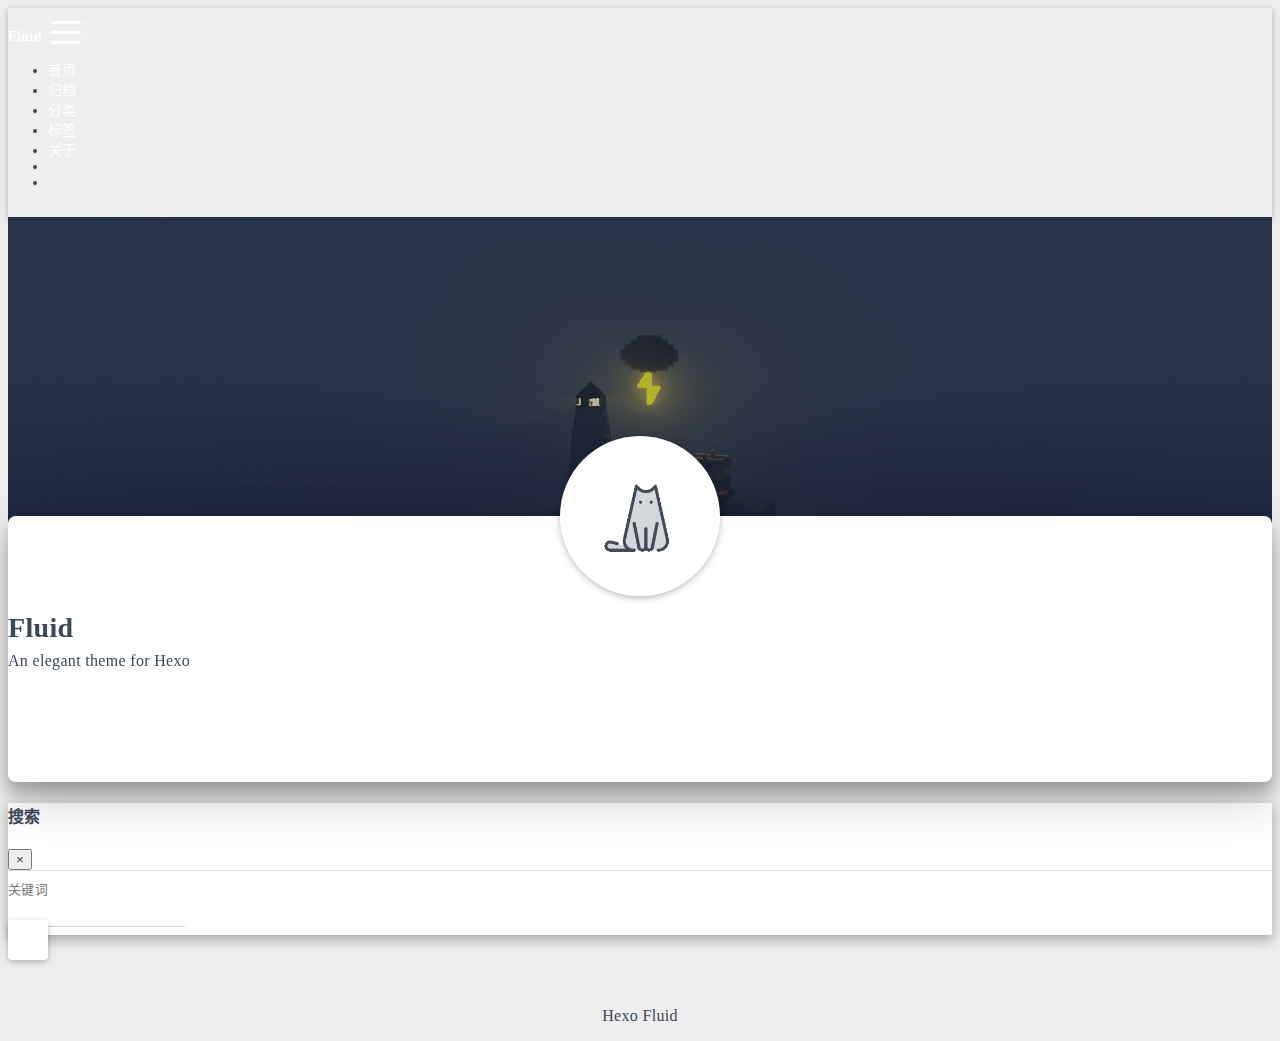
==== about/index.html @ 5927f840 "Site updated: 2024-08-21 16:43:00" ====
<!DOCTYPE html>
<html lang="zh-CN" data-default-color-scheme=auto>



<head>
  <meta charset="UTF-8">

  <link rel="apple-touch-icon" sizes="76x76" href="/img/fluid.png">
  <link rel="icon" href="/img/fluid.png">
  

  <meta name="viewport" content="width=device-width, initial-scale=1.0, maximum-scale=5.0, shrink-to-fit=no">
  <meta http-equiv="x-ua-compatible" content="ie=edge">
  
  <meta name="theme-color" content="#2f4154">
  <meta name="author" content="Zayn">
  <meta name="keywords" content="">
  
    <meta property="og:type" content="website">
<meta property="og:title" content="关于">
<meta property="og:url" content="http://example.com/about/index.html">
<meta property="og:site_name" content="BLOG">
<meta property="og:locale" content="zh_CN">
<meta property="article:published_time" content="2024-08-21T08:07:04.000Z">
<meta property="article:modified_time" content="2024-08-21T08:07:51.810Z">
<meta property="article:author" content="Zayn">
<meta name="twitter:card" content="summary_large_image">
  
  
  
  <title>关于 - BLOG</title>

  <link  rel="stylesheet" href="https://lib.baomitu.com/twitter-bootstrap/4.6.1/css/bootstrap.min.css" />



  <link  rel="stylesheet" href="https://lib.baomitu.com/github-markdown-css/4.0.0/github-markdown.min.css" />

  <link  rel="stylesheet" href="https://lib.baomitu.com/hint.css/2.7.0/hint.min.css" />

  <link  rel="stylesheet" href="https://lib.baomitu.com/fancybox/3.5.7/jquery.fancybox.min.css" />



<!-- 主题依赖的图标库，不要自行修改 -->
<!-- Do not modify the link that theme dependent icons -->

<link rel="stylesheet" href="//at.alicdn.com/t/c/font_1749284_5i9bdhy70f8.css">



<link rel="stylesheet" href="//at.alicdn.com/t/c/font_1736178_k526ubmyhba.css">


<link  rel="stylesheet" href="/css/main.css" />


  <link id="highlight-css" rel="stylesheet" href="/css/highlight.css" />
  
    <link id="highlight-css-dark" rel="stylesheet" href="/css/highlight-dark.css" />
  




  <script id="fluid-configs">
    var Fluid = window.Fluid || {};
    Fluid.ctx = Object.assign({}, Fluid.ctx)
    var CONFIG = {"hostname":"example.com","root":"/","version":"1.9.8","typing":{"enable":true,"typeSpeed":70,"cursorChar":"_","loop":false,"scope":[]},"anchorjs":{"enable":true,"element":"h1,h2,h3,h4,h5,h6","placement":"left","visible":"hover","icon":""},"progressbar":{"enable":true,"height_px":3,"color":"#29d","options":{"showSpinner":false,"trickleSpeed":100}},"code_language":{"enable":true,"default":"TEXT"},"copy_btn":true,"image_caption":{"enable":true},"image_zoom":{"enable":true,"img_url_replace":["",""]},"toc":{"enable":true,"placement":"right","headingSelector":"h1,h2,h3,h4,h5,h6","collapseDepth":0},"lazyload":{"enable":true,"loading_img":"/img/loading.gif","onlypost":false,"offset_factor":2},"web_analytics":{"enable":false,"follow_dnt":true,"baidu":null,"google":{"measurement_id":null},"tencent":{"sid":null,"cid":null},"leancloud":{"app_id":null,"app_key":null,"server_url":null,"path":"window.location.pathname","ignore_local":false},"umami":{"src":null,"website_id":null,"domains":null,"start_time":"2024-01-01T00:00:00.000Z","token":null,"api_server":null}},"search_path":"/local-search.xml","include_content_in_search":true};

    if (CONFIG.web_analytics.follow_dnt) {
      var dntVal = navigator.doNotTrack || window.doNotTrack || navigator.msDoNotTrack;
      Fluid.ctx.dnt = dntVal && (dntVal.startsWith('1') || dntVal.startsWith('yes') || dntVal.startsWith('on'));
    }
  </script>
  <script  src="/js/utils.js" ></script>
  <script  src="/js/color-schema.js" ></script>
  


  
<meta name="generator" content="Hexo 7.3.0"></head>


<body>
  

  <header>
    

<div class="header-inner" style="height: 60vh;">
  <nav id="navbar" class="navbar fixed-top  navbar-expand-lg navbar-dark scrolling-navbar">
  <div class="container">
    <a class="navbar-brand" href="/">
      <strong>Fluid</strong>
    </a>

    <button id="navbar-toggler-btn" class="navbar-toggler" type="button" data-toggle="collapse"
            data-target="#navbarSupportedContent"
            aria-controls="navbarSupportedContent" aria-expanded="false" aria-label="Toggle navigation">
      <div class="animated-icon"><span></span><span></span><span></span></div>
    </button>

    <!-- Collapsible content -->
    <div class="collapse navbar-collapse" id="navbarSupportedContent">
      <ul class="navbar-nav ml-auto text-center">
        
          
          
          
          
            <li class="nav-item">
              <a class="nav-link" href="/" target="_self">
                <i class="iconfont icon-home-fill"></i>
                <span>首页</span>
              </a>
            </li>
          
        
          
          
          
          
            <li class="nav-item">
              <a class="nav-link" href="/archives/" target="_self">
                <i class="iconfont icon-archive-fill"></i>
                <span>归档</span>
              </a>
            </li>
          
        
          
          
          
          
            <li class="nav-item">
              <a class="nav-link" href="/categories/" target="_self">
                <i class="iconfont icon-category-fill"></i>
                <span>分类</span>
              </a>
            </li>
          
        
          
          
          
          
            <li class="nav-item">
              <a class="nav-link" href="/tags/" target="_self">
                <i class="iconfont icon-tags-fill"></i>
                <span>标签</span>
              </a>
            </li>
          
        
          
          
          
          
            <li class="nav-item">
              <a class="nav-link" href="/about/" target="_self">
                <i class="iconfont icon-user-fill"></i>
                <span>关于</span>
              </a>
            </li>
          
        
        
          <li class="nav-item" id="search-btn">
            <a class="nav-link" target="_self" href="javascript:;" data-toggle="modal" data-target="#modalSearch" aria-label="Search">
              <i class="iconfont icon-search"></i>
            </a>
          </li>
          
        
        
          <li class="nav-item" id="color-toggle-btn">
            <a class="nav-link" target="_self" href="javascript:;" aria-label="Color Toggle">
              <i class="iconfont icon-dark" id="color-toggle-icon"></i>
            </a>
          </li>
        
      </ul>
    </div>
  </div>
</nav>

  

<div id="banner" class="banner" parallax=true
     style="background: url('/img/default.png') no-repeat center center; background-size: cover;">
  <div class="full-bg-img">
    <div class="mask flex-center" style="background-color: rgba(0, 0, 0, 0.3)">
      <div class="banner-text text-center fade-in-up">
        <div class="h2">
          
            <span id="subtitle" data-typed-text="关于"></span>
          
        </div>

        
      </div>

      
    </div>
  </div>
</div>

</div>

  </header>

  <main>
    
      <div class="container nopadding-x-md">
        <div id="board"
          >
          
            <div class="about-avatar">
              <img src="/img/avatar.png" srcset="/img/loading.gif" lazyload class="img-fluid" alt="avatar">
            </div>
          
          <div class="container">
            <div class="row">
              <div class="col-12 col-md-10 m-auto">
                

<div class="text-center">
  <div class="about-info">
    <div class="about-name">Fluid</div>
    <div class="about-intro">An elegant theme for Hexo</div>
    <div class="about-icons">
      
        
        
        
        <a href=https://github.com class="
           hint--bottom hint--rounded"
           aria-label="GitHub"
           target="_blank"
        >
          <i class="iconfont icon-github-fill" aria-hidden="true"></i>
          
        </a>
      
        
        
        
        <a href=https://douban.com class="
           hint--bottom hint--rounded"
           aria-label="豆瓣"
           target="_blank"
        >
          <i class="iconfont icon-douban-fill" aria-hidden="true"></i>
          
        </a>
      
        
        
        
        <a  class="qr-trigger
           "
           
           target="_self"
        >
          <i class="iconfont icon-wechat-fill" aria-hidden="true"></i>
          
            <img class="qr-img" src="/img/favicon.png" srcset="/img/loading.gif" lazyload alt="qrcode" />
          
        </a>
      
    </div>
  </div>
</div>

<article class="about-content page-content mt-5">
  <div class="markdown-body">
    
  </div>

  
</article>





  



  



  



  



  





              </div>
            </div>
          </div>
        </div>
      </div>
    

    
      <a id="scroll-top-button" aria-label="TOP" href="#" role="button">
        <i class="iconfont icon-arrowup" aria-hidden="true"></i>
      </a>
    

    
      <div class="modal fade" id="modalSearch" tabindex="-1" role="dialog" aria-labelledby="ModalLabel"
     aria-hidden="true">
  <div class="modal-dialog modal-dialog-scrollable modal-lg" role="document">
    <div class="modal-content">
      <div class="modal-header text-center">
        <h4 class="modal-title w-100 font-weight-bold">搜索</h4>
        <button type="button" id="local-search-close" class="close" data-dismiss="modal" aria-label="Close">
          <span aria-hidden="true">&times;</span>
        </button>
      </div>
      <div class="modal-body mx-3">
        <div class="md-form mb-5">
          <input type="text" id="local-search-input" class="form-control validate">
          <label data-error="x" data-success="v" for="local-search-input">关键词</label>
        </div>
        <div class="list-group" id="local-search-result"></div>
      </div>
    </div>
  </div>
</div>

    

    
  </main>

  <footer>
    <div class="footer-inner">
  
    <div class="footer-content">
       <a href="https://hexo.io" target="_blank" rel="nofollow noopener"><span>Hexo</span></a> <i class="iconfont icon-love"></i> <a href="https://github.com/fluid-dev/hexo-theme-fluid" target="_blank" rel="nofollow noopener"><span>Fluid</span></a> 
    </div>
  
  
  
</div>

  </footer>

  <!-- Scripts -->
  
  <script  src="https://lib.baomitu.com/nprogress/0.2.0/nprogress.min.js" ></script>
  <link  rel="stylesheet" href="https://lib.baomitu.com/nprogress/0.2.0/nprogress.min.css" />

  <script>
    NProgress.configure({"showSpinner":false,"trickleSpeed":100})
    NProgress.start()
    window.addEventListener('load', function() {
      NProgress.done();
    })
  </script>


<script  src="https://lib.baomitu.com/jquery/3.6.4/jquery.min.js" ></script>
<script  src="https://lib.baomitu.com/twitter-bootstrap/4.6.1/js/bootstrap.min.js" ></script>
<script  src="/js/events.js" ></script>
<script  src="/js/plugins.js" ></script>


  <script  src="https://lib.baomitu.com/typed.js/2.0.12/typed.min.js" ></script>
  <script>
    (function (window, document) {
      var typing = Fluid.plugins.typing;
      var subtitle = document.getElementById('subtitle');
      if (!subtitle || !typing) {
        return;
      }
      var text = subtitle.getAttribute('data-typed-text');
      
        typing(text);
      
    })(window, document);
  </script>




  
    <script  src="/js/img-lazyload.js" ></script>
  




  <script src=https://lib.baomitu.com/clipboard.js/2.0.11/clipboard.min.js></script>

  <script>Fluid.plugins.codeWidget();</script>


  
<script>
  Fluid.utils.createScript('https://lib.baomitu.com/anchor-js/5.0.0/anchor.min.js', function() {
    window.anchors.options = {
      placement: CONFIG.anchorjs.placement,
      visible  : CONFIG.anchorjs.visible
    };
    if (CONFIG.anchorjs.icon) {
      window.anchors.options.icon = CONFIG.anchorjs.icon;
    }
    var el = (CONFIG.anchorjs.element || 'h1,h2,h3,h4,h5,h6').split(',');
    var res = [];
    for (var item of el) {
      res.push('.markdown-body > ' + item.trim());
    }
    if (CONFIG.anchorjs.placement === 'left') {
      window.anchors.options.class = 'anchorjs-link-left';
    }
    window.anchors.add(res.join(', '));

    Fluid.events.registerRefreshCallback(function() {
      if ('anchors' in window) {
        anchors.removeAll();
        var el = (CONFIG.anchorjs.element || 'h1,h2,h3,h4,h5,h6').split(',');
        var res = [];
        for (var item of el) {
          res.push('.markdown-body > ' + item.trim());
        }
        if (CONFIG.anchorjs.placement === 'left') {
          anchors.options.class = 'anchorjs-link-left';
        }
        anchors.add(res.join(', '));
      }
    });
  });
</script>


  
<script>
  Fluid.utils.createScript('https://lib.baomitu.com/fancybox/3.5.7/jquery.fancybox.min.js', function() {
    Fluid.plugins.fancyBox();
  });
</script>


  <script>Fluid.plugins.imageCaption();</script>

  <script  src="/js/local-search.js" ></script>





<!-- 主题的启动项，将它保持在最底部 -->
<!-- the boot of the theme, keep it at the bottom -->
<script  src="/js/boot.js" ></script>


  

  <noscript>
    <div class="noscript-warning">博客在允许 JavaScript 运行的环境下浏览效果更佳</div>
  </noscript>
</body>
</html>
---- css/main.css ----
.anchorjs-link {
  text-decoration: none !important;
  transition: opacity 0.2s ease-in-out;
}
.markdown-body h1:hover > .anchorjs-link,
h2:hover > .anchorjs-link,
h3:hover > .anchorjs-link,
h4:hover > .anchorjs-link,
h5:hover > .anchorjs-link,
h6:hover > .anchorjs-link {
  opacity: 1;
}
.banner {
  height: 100%;
  position: relative;
  overflow: hidden;
  cursor: default;
}
.banner .mask {
  position: absolute;
  width: 100%;
  height: 100%;
  background-color: rgba(0,0,0,0.3);
}
.banner[parallax="true"] {
  will-change: transform;
  -webkit-transform-style: preserve-3d;
  -webkit-backface-visibility: hidden;
  transition: transform 0.05s ease-out;
}
@media (max-width: 100vh) {
  .header-inner {
    max-height: 100vw;
  }
  #board {
    margin-top: -1rem !important;
  }
}
@media (max-width: 79.99vh) {
  .scroll-down-bar {
    display: none;
  }
}
#board {
  position: relative;
  margin-top: -2rem;
  padding: 3rem 0;
  background-color: var(--board-bg-color);
  transition: background-color 0.2s ease-in-out;
  border-radius: 0.5rem;
  z-index: 3;
  -webkit-box-shadow: 0 12px 15px 0 rgba(0,0,0,0.24), 0 17px 50px 0 rgba(0,0,0,0.19);
  box-shadow: 0 12px 15px 0 rgba(0,0,0,0.24), 0 17px 50px 0 rgba(0,0,0,0.19);
}
.code-widget {
  display: inline-block;
  background-color: transparent;
  font-size: 0.75rem;
  line-height: 1;
  font-weight: bold;
  padding: 0.3rem 0.1rem 0.1rem 0.1rem;
  position: absolute;
  right: 0.45rem;
  top: 0.15rem;
  z-index: 1;
}
.code-widget-light {
  color: #999;
}
.code-widget-dark {
  color: #bababa;
}
.copy-btn {
  cursor: pointer;
  user-select: none;
  -webkit-appearance: none;
  outline: none;
}
.copy-btn > i {
  font-size: 0.75rem !important;
  font-weight: 400;
  margin-right: 0.15rem;
  opacity: 0;
  transition: opacity 0.2s ease-in-out;
}
.markdown-body pre:hover > .copy-btn > i {
  opacity: 0.9;
}
.markdown-body pre:hover > .copy-btn,
.markdown-body pre:not(:hover) > .copy-btn {
  outline: none;
}
.license-box {
  background-color: rgba(27,31,35,0.05);
  transition: background-color 0.2s ease-in-out;
  border-radius: 4px;
  font-size: 0.9rem;
  overflow: hidden;
  padding: 1.25rem;
  position: relative;
  z-index: 1;
}
.license-box .license-icon {
  position: absolute;
  top: 50%;
  left: 100%;
}
.license-box .license-icon::after {
  content: "\e8e4";
  font-size: 12.5rem;
  line-height: 1;
  opacity: 0.1;
  position: relative;
  left: -0.85em;
  bottom: 0.5em;
  z-index: -1;
}
.license-box .license-title {
  margin-bottom: 1rem;
}
.license-box .license-title div:nth-child(1) {
  line-height: 1.2;
  margin-bottom: 0.25rem;
}
.license-box .license-title div:nth-child(2) {
  color: var(--sec-text-color);
  font-size: 0.8rem;
}
.license-box .license-meta {
  align-items: center;
  display: flex;
  flex-wrap: wrap;
  justify-content: flex-start;
}
.license-box .license-meta .license-meta-item {
  align-items: center;
  justify-content: center;
  margin-right: 1.5rem;
}
.license-box .license-meta .license-meta-item div:nth-child(1) {
  color: var(--sec-text-color);
  font-size: 0.8rem;
  font-weight: normal;
}
.license-box .license-meta .license-meta-item i.iconfont {
  font-size: 1rem;
}
@media (max-width: 575px) and (min-width: 425px) {
  .license-box .license-meta .license-meta-item {
    display: flex;
    justify-content: flex-start;
    flex-wrap: wrap;
    font-size: 0.8rem;
    flex: 0 0 50%;
    max-width: 50%;
    margin-right: 0;
  }
  .license-box .license-meta .license-meta-item div:nth-child(1) {
    margin-right: 0.5rem;
  }
  .license-box .license-meta .license-meta-date {
    order: -1;
  }
}
@media (max-width: 424px) {
  .license-box::after {
    top: -65px;
  }
  .license-box .license-meta {
    flex-direction: column;
    align-items: flex-start;
  }
  .license-box .license-meta .license-meta-item {
    display: flex;
    flex-wrap: wrap;
    font-size: 0.8rem;
  }
  .license-box .license-meta .license-meta-item div:nth-child(1) {
    margin-right: 0.5rem;
  }
}
.footer-inner {
  padding: 3rem 0 1rem 0;
  text-align: center;
}
.footer-inner > div:not(:first-child) {
  margin: 0.25rem 0;
  font-size: 0.85rem;
}
.footer-inner .statistics {
  display: flex;
  flex-direction: row;
  justify-content: center;
}
.footer-inner .statistics > span {
  flex: 1;
  margin: 0 0.25rem;
}
.footer-inner .statistics > *:nth-last-child(2):first-child {
  text-align: right;
}
.footer-inner .statistics > *:nth-last-child(2):first-child ~ * {
  text-align: left;
}
.footer-inner .beian {
  display: flex;
  flex-direction: row;
  justify-content: center;
}
.footer-inner .beian > * {
  margin: 0 0.25rem;
}
.footer-inner .beian-police {
  position: relative;
  overflow: hidden;
  display: inline-flex;
  align-items: center;
  justify-content: left;
}
.footer-inner .beian-police img {
  margin-right: 3px;
  width: 1rem;
  height: 1rem;
  margin-bottom: 0.1rem;
}
@media (max-width: 424px) {
  .footer-inner .statistics {
    flex-direction: column;
  }
  .footer-inner .statistics > *:nth-last-child(2):first-child {
    text-align: center;
  }
  .footer-inner .statistics > *:nth-last-child(2):first-child ~ * {
    text-align: center;
  }
  .footer-inner .beian {
    flex-direction: column;
  }
  .footer-inner .beian .beian-police {
    justify-content: center;
  }
  .footer-inner .beian > *:nth-last-child(2):first-child {
    text-align: center;
  }
  .footer-inner .beian > *:nth-last-child(2):first-child ~ * {
    text-align: center;
  }
}
sup > a::before,
.footnote-text::before {
  display: block;
  content: "";
  margin-top: -5rem;
  height: 5rem;
  width: 1px;
  visibility: hidden;
}
sup > a::before,
.footnote-text::before {
  display: inline-block;
}
.footnote-item::before {
  display: block;
  content: "";
  margin-top: -5rem;
  height: 5rem;
  width: 1px;
  visibility: hidden;
}
.footnote-list ol {
  list-style-type: none;
  counter-reset: sectioncounter;
  padding-left: 0.5rem;
  font-size: 0.95rem;
}
.footnote-list ol li:before {
  font-family: "Helvetica Neue", monospace, "Monaco";
  content: "[" counter(sectioncounter) "]";
  counter-increment: sectioncounter;
}
.footnote-list ol li+li {
  margin-top: 0.5rem;
}
.footnote-text {
  padding-left: 0.5em;
}
.navbar {
  background-color: transparent;
  font-size: 0.875rem;
  box-shadow: 0 2px 5px 0 rgba(0,0,0,0.16), 0 2px 10px 0 rgba(0,0,0,0.12);
  -webkit-box-shadow: 0 2px 5px 0 rgba(0,0,0,0.16), 0 2px 10px 0 rgba(0,0,0,0.12);
}
.navbar .navbar-brand {
  color: var(--navbar-text-color);
}
.navbar .navbar-toggler .animated-icon span {
  background-color: var(--navbar-text-color);
}
.navbar .nav-item .nav-link {
  display: block;
  color: var(--navbar-text-color);
  transition: color 0.2s ease-in-out, background-color 0.2s ease-in-out;
}
.navbar .nav-item .nav-link:hover {
  color: var(--link-hover-color);
}
.navbar .nav-item .nav-link:focus {
  color: var(--navbar-text-color);
}
.navbar .nav-item .nav-link i {
  font-size: 0.875rem;
  line-height: inherit;
}
.navbar .nav-item .nav-link i:only-child {
  margin: 0 0.2rem;
}
.navbar .navbar-toggler {
  border-width: 0;
  outline: 0;
}
.navbar.scrolling-navbar {
  will-change: background, padding;
  -webkit-transition: background 0.5s ease-in-out, padding 0.5s ease-in-out;
  transition: background 0.5s ease-in-out, padding 0.5s ease-in-out;
}
@media (min-width: 600px) {
  .navbar.scrolling-navbar {
    padding-top: 12px;
    padding-bottom: 12px;
  }
  .navbar.scrolling-navbar .navbar-nav > li {
    -webkit-transition-duration: 1s;
    transition-duration: 1s;
  }
}
.navbar.scrolling-navbar.top-nav-collapse {
  padding-top: 5px;
  padding-bottom: 5px;
}
.navbar .dropdown-menu {
  font-size: 0.875rem;
  color: var(--navbar-text-color);
  background-color: rgba(0,0,0,0.3);
  border: none;
  min-width: 8rem;
  -webkit-transition: background 0.5s ease-in-out, padding 0.5s ease-in-out;
  transition: background 0.5s ease-in-out, padding 0.5s ease-in-out;
}
@media (max-width: 991.98px) {
  .navbar .dropdown-menu {
    text-align: center;
  }
}
.navbar .dropdown-item {
  color: var(--navbar-text-color);
}
.navbar .dropdown-item:hover,
.navbar .dropdown-item:focus {
  color: var(--link-hover-color);
  background-color: rgba(0,0,0,0.1);
}
@media (min-width: 992px) {
  .navbar .dropdown:hover > .dropdown-menu {
    display: block;
  }
  .navbar .dropdown > .dropdown-toggle:active {
    pointer-events: none;
  }
  .navbar .dropdown-menu {
    top: 95%;
  }
}
.navbar .animated-icon {
  width: 30px;
  height: 20px;
  position: relative;
  margin: 0;
  -webkit-transform: rotate(0deg);
  -moz-transform: rotate(0deg);
  -o-transform: rotate(0deg);
  transform: rotate(0deg);
  -webkit-transition: 0.5s ease-in-out;
  -moz-transition: 0.5s ease-in-out;
  -o-transition: 0.5s ease-in-out;
  transition: 0.5s ease-in-out;
  cursor: pointer;
}
.navbar .animated-icon span {
  display: block;
  position: absolute;
  height: 3px;
  width: 100%;
  border-radius: 9px;
  opacity: 1;
  left: 0;
  -webkit-transform: rotate(0deg);
  -moz-transform: rotate(0deg);
  -o-transform: rotate(0deg);
  transform: rotate(0deg);
  -webkit-transition: 0.25s ease-in-out;
  -moz-transition: 0.25s ease-in-out;
  -o-transition: 0.25s ease-in-out;
  transition: 0.25s ease-in-out;
  background: #fff;
}
.navbar .animated-icon span:nth-child(1) {
  top: 0;
}
.navbar .animated-icon span:nth-child(2) {
  top: 10px;
}
.navbar .animated-icon span:nth-child(3) {
  top: 20px;
}
.navbar .animated-icon.open span:nth-child(1) {
  top: 11px;
  -webkit-transform: rotate(135deg);
  -moz-transform: rotate(135deg);
  -o-transform: rotate(135deg);
  transform: rotate(135deg);
}
.navbar .animated-icon.open span:nth-child(2) {
  opacity: 0;
  left: -60px;
}
.navbar .animated-icon.open span:nth-child(3) {
  top: 11px;
  -webkit-transform: rotate(-135deg);
  -moz-transform: rotate(-135deg);
  -o-transform: rotate(-135deg);
  transform: rotate(-135deg);
}
.navbar .dropdown-collapse,
.top-nav-collapse,
.navbar-col-show {
  background-color: var(--navbar-bg-color);
}
@media (max-width: 767px) {
  .navbar {
    font-size: 1rem;
    line-height: 2.5rem;
  }
}
.banner-text {
  color: var(--subtitle-color);
  max-width: calc(960px - 6rem);
  width: 80%;
  overflow-wrap: break-word;
}
.banner-text .typed-cursor {
  margin: 0 0.2rem;
}
@media (max-width: 767px) {
  #subtitle,
  .typed-cursor {
    font-size: 1.5rem;
  }
}
@media (max-width: 575px) {
  .banner-text {
    font-size: 0.9rem;
  }
  #subtitle,
  .typed-cursor {
    font-size: 1.35rem;
  }
}
.modal-dialog .modal-content {
  background-color: var(--board-bg-color);
  border: 0;
  border-radius: 0.125rem;
  -webkit-box-shadow: 0 5px 11px 0 rgba(0,0,0,0.18), 0 4px 15px 0 rgba(0,0,0,0.15);
  box-shadow: 0 5px 11px 0 rgba(0,0,0,0.18), 0 4px 15px 0 rgba(0,0,0,0.15);
}
.modal-dialog .modal-content .modal-header {
  border-bottom-color: var(--line-color);
  transition: border-bottom-color 0.2s ease-in-out;
}
.close {
  color: var(--text-color);
}
.close:hover {
  color: var(--link-hover-color);
}
.close:focus {
  outline: 0;
}
.modal-dialog .modal-content .modal-header {
  border-top-left-radius: 0.125rem;
  border-top-right-radius: 0.125rem;
  border-bottom: 1px solid #dee2e6;
}
.md-form {
  position: relative;
  margin-top: 1.5rem;
  margin-bottom: 1.5rem;
}
.md-form input[type] {
  -webkit-box-sizing: content-box;
  box-sizing: content-box;
  background-color: transparent;
  border: none;
  border-bottom: 1px solid #ced4da;
  border-radius: 0;
  outline: none;
  -webkit-box-shadow: none;
  box-shadow: none;
  transition: border-color 0.15s ease-in-out, box-shadow 0.15s ease-in-out, -webkit-box-shadow 0.15s ease-in-out;
}
.md-form input[type]:focus:not([readonly]) {
  border-bottom: 1px solid #4285f4;
  -webkit-box-shadow: 0 1px 0 0 #4285f4;
  box-shadow: 0 1px 0 0 #4285f4;
}
.md-form input[type]:focus:not([readonly]) + label {
  color: #4285f4;
}
.md-form input[type].valid,
.md-form input[type]:focus.valid {
  border-bottom: 1px solid #00c851;
  -webkit-box-shadow: 0 1px 0 0 #00c851;
  box-shadow: 0 1px 0 0 #00c851;
}
.md-form input[type].valid + label,
.md-form input[type]:focus.valid + label {
  color: #00c851;
}
.md-form input[type].invalid,
.md-form input[type]:focus.invalid {
  border-bottom: 1px solid #f44336;
  -webkit-box-shadow: 0 1px 0 0 #f44336;
  box-shadow: 0 1px 0 0 #f44336;
}
.md-form input[type].invalid + label,
.md-form input[type]:focus.invalid + label {
  color: #f44336;
}
.md-form input[type].validate {
  margin-bottom: 2.5rem;
}
.md-form input[type].form-control {
  height: auto;
  padding: 0.6rem 0 0.4rem 0;
  margin: 0 0 0.5rem 0;
  color: var(--text-color);
  background-color: transparent;
  border-radius: 0;
}
.md-form label {
  font-size: 0.8rem;
  position: absolute;
  top: -1rem;
  left: 0;
  color: #757575;
  cursor: text;
  transition: color 0.2s ease-out;
}
.modal-open[style] {
  padding-right: 0 !important;
  overflow: auto;
}
.modal-open[style] #navbar[style] {
  padding-right: 1rem !important;
}
#nprogress .bar {
  height: 3px !important;
  background-color: #29d !important;
}
#nprogress .peg {
  box-shadow: 0 0 14px #29d, 0 0 8px #29d !important;
}
@media (max-width: 575px) {
  #nprogress .bar {
    display: none;
  }
}
.noscript-warning {
  background-color: #f55;
  color: #fff;
  font-family: sans-serif;
  font-size: 1rem;
  font-weight: bold;
  position: fixed;
  left: 0;
  bottom: 0;
  text-align: center;
  width: 100%;
  z-index: 99;
}
.pagination {
  margin-top: 3rem;
  justify-content: center;
}
.pagination .space {
  align-self: flex-end;
}
.pagination .page-number,
.pagination .current,
.pagination .extend {
  outline: 0;
  border: 0;
  background-color: transparent;
  font-size: 0.9rem;
  padding: 0.5rem 0.75rem;
  line-height: 1.25;
  border-radius: 0.125rem;
}
.pagination .page-number {
  margin: 0 0.05rem;
}
.pagination .page-number:hover,
.pagination .current {
  transition: background-color 0.2s ease-in-out;
  background-color: var(--link-hover-bg-color);
}
.qr-trigger {
  cursor: pointer;
  position: relative;
}
.qr-trigger:hover .qr-img {
  display: block;
  transition: all 0.3s;
}
.qr-img {
  max-width: 12rem;
  position: absolute;
  right: -5.25rem;
  z-index: 99;
  display: none;
  border-radius: 0.2rem;
  background-color: transparent;
  box-shadow: 0 0 20px -5px rgba(158,158,158,0.2);
}
.scroll-down-bar {
  position: absolute;
  width: 100%;
  height: 6rem;
  text-align: center;
  cursor: pointer;
  bottom: 0;
}
.scroll-down-bar i.iconfont {
  font-size: 2rem;
  font-weight: bold;
  display: inline-block;
  position: relative;
  padding-top: 2rem;
  color: var(--subtitle-color);
  transform: translateZ(0);
  animation: scroll-down 1.5s infinite;
}
#scroll-top-button {
  position: fixed;
  z-index: 99;
  background: var(--board-bg-color);
  transition: background-color 0.2s ease-in-out, bottom 0.3s ease;
  border-radius: 4px;
  min-width: 40px;
  min-height: 40px;
  bottom: -60px;
  outline: none;
  display: flex;
  display: -webkit-flex;
  align-items: center;
  box-shadow: 0 2px 5px 0 rgba(0,0,0,0.16), 0 2px 10px 0 rgba(0,0,0,0.12);
}
#scroll-top-button i {
  font-size: 32px;
  margin: auto;
  color: var(--sec-text-color);
}
#scroll-top-button:hover i,
#scroll-top-button:active i {
  animation-name: scroll-top;
  animation-duration: 1s;
  animation-delay: 0.1s;
  animation-timing-function: ease-in-out;
  animation-iteration-count: infinite;
  animation-fill-mode: forwards;
  animation-direction: alternate;
}
#local-search-result .search-list-title {
  border-left: 3px solid #0d47a1;
}
#local-search-result .search-list-content {
  padding: 0 1.25rem;
}
#local-search-result .search-word {
  color: #ff4500;
}
#toc {
  visibility: hidden;
}
.toc-header {
  margin-bottom: 0.5rem;
  font-weight: bold;
  line-height: 1.2;
}
.toc-header,
.toc-header > i {
  font-size: 1.25rem;
}
.toc-body {
  max-height: 75vh;
  overflow-y: auto;
  overflow: -moz-scrollbars-none;
  -ms-overflow-style: none;
}
.toc-body ol {
  list-style: none;
  padding-inline-start: 1rem;
}
.toc-body::-webkit-scrollbar {
  display: none;
}
.tocbot-list {
  position: relative;
}
.tocbot-list ol {
  list-style: none;
  padding-left: 1rem;
}
.tocbot-list a {
  font-size: 0.95rem;
}
.tocbot-link {
  color: var(--text-color);
}
.tocbot-active-link {
  font-weight: bold;
  color: var(--link-hover-color);
}
.tocbot-is-collapsed {
  max-height: 0;
}
.tocbot-is-collapsible {
  overflow: hidden;
  transition: all 0.3s ease-in-out;
}
.toc-list-item {
  white-space: nowrap;
  overflow: hidden;
  text-overflow: ellipsis;
}
.toc-list-item.is-active-li::before {
  height: 1rem;
  margin: 0.25rem 0;
  visibility: visible;
}
.toc-list-item::before {
  width: 0.15rem;
  height: 0.2rem;
  position: absolute;
  left: 0.25rem;
  content: "";
  border-radius: 2px;
  margin: 0.65rem 0;
  background: var(--link-hover-color);
  visibility: hidden;
  transition: height 0.1s ease-in-out, margin 0.1s ease-in-out, visibility 0.1s ease-in-out;
}
.sidebar {
  position: -webkit-sticky;
  position: sticky;
  top: 2rem;
  padding: 3rem 0;
}
html {
  font-size: 16px;
  letter-spacing: 0.02em;
}
html,
body {
  height: 100%;
  font-family: var(--font-family-sans-serif);
  overflow-wrap: break-word;
}
body {
  transition: color 0.2s ease-in-out, background-color 0.2s ease-in-out;
  background-color: var(--body-bg-color);
  color: var(--text-color);
  -webkit-font-smoothing: antialiased;
  -moz-osx-font-smoothing: grayscale;
}
body a {
  color: var(--text-color);
  text-decoration: none;
  cursor: pointer;
  transition: color 0.2s ease-in-out, background-color 0.2s ease-in-out;
}
body a:hover {
  color: var(--link-hover-color);
  text-decoration: none;
  transition: color 0.2s ease-in-out, background-color 0.2s ease-in-out;
}
code {
  color: inherit;
}
table {
  font-size: inherit;
  color: var(--post-text-color);
}
img[lazyload] {
  object-fit: cover;
}
*[align="left"] {
  text-align: left;
}
*[align="center"] {
  text-align: center;
}
*[align="right"] {
  text-align: right;
}
::-webkit-scrollbar {
  width: 6px;
  height: 6px;
}
::-webkit-scrollbar-thumb {
  background-color: var(--scrollbar-color);
  border-radius: 6px;
}
::-webkit-scrollbar-thumb:hover {
  background-color: var(--scrollbar-hover-color);
}
::-webkit-scrollbar-corner {
  background-color: transparent;
}
label {
  margin-bottom: 0;
}
i.iconfont {
  font-size: 1em;
  line-height: 1;
}
:root {
  --color-mode: "light";
  --body-bg-color: #eee;
  --board-bg-color: #fff;
  --text-color: #3c4858;
  --sec-text-color: #718096;
  --post-text-color: #2c3e50;
  --post-heading-color: #1a202c;
  --post-link-color: #0366d6;
  --link-hover-color: #30a9de;
  --link-hover-bg-color: #f8f9fa;
  --line-color: #eaecef;
  --navbar-bg-color: #2f4154;
  --navbar-text-color: #fff;
  --subtitle-color: #fff;
  --scrollbar-color: #c4c6c9;
  --scrollbar-hover-color: #a6a6a6;
  --button-bg-color: transparent;
  --button-hover-bg-color: #f2f3f5;
  --highlight-bg-color: #f6f8fa;
  --inlinecode-bg-color: rgba(175,184,193,0.2);
  --fold-title-color: #3c4858;
  --fold-border-color: #eaecef;
}
@media (prefers-color-scheme: dark) {
  :root {
    --color-mode: "dark";
  }
  :root:not([data-user-color-scheme]) {
    --body-bg-color: #181c27;
    --board-bg-color: #252d38;
    --text-color: #c4c6c9;
    --sec-text-color: #a7a9ad;
    --post-text-color: #c4c6c9;
    --post-heading-color: #c4c6c9;
    --post-link-color: #1589e9;
    --link-hover-color: #30a9de;
    --link-hover-bg-color: #364151;
    --line-color: #435266;
    --navbar-bg-color: #1f3144;
    --navbar-text-color: #d0d0d0;
    --subtitle-color: #d0d0d0;
    --scrollbar-color: #687582;
    --scrollbar-hover-color: #9da8b3;
    --button-bg-color: transparent;
    --button-hover-bg-color: #46647e;
    --highlight-bg-color: #303030;
    --inlinecode-bg-color: rgba(99,110,123,0.4);
    --fold-title-color: #c4c6c9;
    --fold-border-color: #435266;
  }
  :root:not([data-user-color-scheme]) img {
    -webkit-filter: brightness(0.9);
    filter: brightness(0.9);
    transition: filter 0.2s ease-in-out;
  }
  :root:not([data-user-color-scheme]) .license-box {
    background-color: rgba(62,75,94,0.35);
    transition: background-color 0.2s ease-in-out;
  }
  :root:not([data-user-color-scheme]) .gt-comment-admin .gt-comment-content {
    background-color: transparent;
    transition: background-color 0.2s ease-in-out;
  }
}
@media not print {
  [data-user-color-scheme="dark"] {
    --body-bg-color: #181c27;
    --board-bg-color: #252d38;
    --text-color: #c4c6c9;
    --sec-text-color: #a7a9ad;
    --post-text-color: #c4c6c9;
    --post-heading-color: #c4c6c9;
    --post-link-color: #1589e9;
    --link-hover-color: #30a9de;
    --link-hover-bg-color: #364151;
    --line-color: #435266;
    --navbar-bg-color: #1f3144;
    --navbar-text-color: #d0d0d0;
    --subtitle-color: #d0d0d0;
    --scrollbar-color: #687582;
    --scrollbar-hover-color: #9da8b3;
    --button-bg-color: transparent;
    --button-hover-bg-color: #46647e;
    --highlight-bg-color: #303030;
    --inlinecode-bg-color: rgba(99,110,123,0.4);
    --fold-title-color: #c4c6c9;
    --fold-border-color: #435266;
  }
  [data-user-color-scheme="dark"] img {
    -webkit-filter: brightness(0.9);
    filter: brightness(0.9);
    transition: filter 0.2s ease-in-out;
  }
  [data-user-color-scheme="dark"] .license-box {
    background-color: rgba(62,75,94,0.35);
    transition: background-color 0.2s ease-in-out;
  }
  [data-user-color-scheme="dark"] .gt-comment-admin .gt-comment-content {
    background-color: transparent;
    transition: background-color 0.2s ease-in-out;
  }
}
@media print {
  :root {
    --color-mode: "light";
  }
}
.fade-in-up {
  -webkit-animation-name: fade-in-up;
  animation-name: fade-in-up;
}
.hidden-mobile {
  display: block;
}
.visible-mobile {
  display: none;
}
@media (max-width: 575px) {
  .hidden-mobile {
    display: none;
  }
  .visible-mobile {
    display: block;
  }
}
.nomargin-x {
  margin-left: 0 !important;
  margin-right: 0 !important;
}
.nopadding-x {
  padding-left: 0 !important;
  padding-right: 0 !important;
}
@media (max-width: 767px) {
  .nopadding-x-md {
    padding-left: 0 !important;
    padding-right: 0 !important;
  }
}
.flex-center {
  display: -webkit-box;
  display: -ms-flexbox;
  display: flex;
  -webkit-box-align: center;
  -ms-flex-align: center;
  align-items: center;
  -webkit-box-pack: center;
  -ms-flex-pack: center;
  justify-content: center;
  height: 100%;
}
.hover-with-bg {
  display: inline-block;
  line-height: 1;
}
.hover-with-bg:hover {
  background-color: var(--link-hover-bg-color);
  transition-duration: 0.2s;
  transition-timing-function: ease-in-out;
  border-radius: 0.2rem;
}
@-moz-keyframes fade-in-up {
  from {
    opacity: 0;
    -webkit-transform: translate3d(0, 100%, 0);
    transform: translate3d(0, 100%, 0);
  }
  to {
    opacity: 1;
    -webkit-transform: translate3d(0, 0, 0);
    transform: translate3d(0, 0, 0);
  }
}
@-webkit-keyframes fade-in-up {
  from {
    opacity: 0;
    -webkit-transform: translate3d(0, 100%, 0);
    transform: translate3d(0, 100%, 0);
  }
  to {
    opacity: 1;
    -webkit-transform: translate3d(0, 0, 0);
    transform: translate3d(0, 0, 0);
  }
}
@-o-keyframes fade-in-up {
  from {
    opacity: 0;
    -webkit-transform: translate3d(0, 100%, 0);
    transform: translate3d(0, 100%, 0);
  }
  to {
    opacity: 1;
    -webkit-transform: translate3d(0, 0, 0);
    transform: translate3d(0, 0, 0);
  }
}
@keyframes fade-in-up {
  from {
    opacity: 0;
    -webkit-transform: translate3d(0, 100%, 0);
    transform: translate3d(0, 100%, 0);
  }
  to {
    opacity: 1;
    -webkit-transform: translate3d(0, 0, 0);
    transform: translate3d(0, 0, 0);
  }
}
@-moz-keyframes scroll-down {
  0% {
    opacity: 0.8;
    top: 0;
  }
  50% {
    opacity: 0.4;
    top: -1em;
  }
  100% {
    opacity: 0.8;
    top: 0;
  }
}
@-webkit-keyframes scroll-down {
  0% {
    opacity: 0.8;
    top: 0;
  }
  50% {
    opacity: 0.4;
    top: -1em;
  }
  100% {
    opacity: 0.8;
    top: 0;
  }
}
@-o-keyframes scroll-down {
  0% {
    opacity: 0.8;
    top: 0;
  }
  50% {
    opacity: 0.4;
    top: -1em;
  }
  100% {
    opacity: 0.8;
    top: 0;
  }
}
@keyframes scroll-down {
  0% {
    opacity: 0.8;
    top: 0;
  }
  50% {
    opacity: 0.4;
    top: -1em;
  }
  100% {
    opacity: 0.8;
    top: 0;
  }
}
@-moz-keyframes scroll-top {
  0% {
    -webkit-transform: translateY(0);
    transform: translateY(0);
  }
  50% {
    -webkit-transform: translateY(-0.35rem);
    transform: translateY(-0.35rem);
  }
  100% {
    -webkit-transform: translateY(0);
    transform: translateY(0);
  }
}
@-webkit-keyframes scroll-top {
  0% {
    -webkit-transform: translateY(0);
    transform: translateY(0);
  }
  50% {
    -webkit-transform: translateY(-0.35rem);
    transform: translateY(-0.35rem);
  }
  100% {
    -webkit-transform: translateY(0);
    transform: translateY(0);
  }
}
@-o-keyframes scroll-top {
  0% {
    -webkit-transform: translateY(0);
    transform: translateY(0);
  }
  50% {
    -webkit-transform: translateY(-0.35rem);
    transform: translateY(-0.35rem);
  }
  100% {
    -webkit-transform: translateY(0);
    transform: translateY(0);
  }
}
@keyframes scroll-top {
  0% {
    -webkit-transform: translateY(0);
    transform: translateY(0);
  }
  50% {
    -webkit-transform: translateY(-0.35rem);
    transform: translateY(-0.35rem);
  }
  100% {
    -webkit-transform: translateY(0);
    transform: translateY(0);
  }
}
@media print {
  header,
  footer,
  .side-col,
  #scroll-top-button,
  .post-prevnext,
  #comments {
    display: none !important;
  }
  .markdown-body a:not([href^='#']):not([href^='javascript:']):not(.print-no-link)::after {
    content: ' (' attr(href) ')';
    font-size: 0.8rem;
    color: var(--post-text-color);
    opacity: 0.8;
  }
  .markdown-body > h1,
  .markdown-body h2 {
    border-bottom-color: transparent !important;
  }
  .markdown-body > h1,
  .markdown-body h2,
  .markdown-body h3,
  .markdown-body h4,
  .markdown-body h5,
  .markdown-body h6 {
    margin-top: 1.25em !important;
    margin-bottom: 0.25em !important;
  }
  .markdown-body [data-anchorjs-icon]::after {
    display: none;
  }
  .markdown-body figure.highlight table,
  .markdown-body figure.highlight tbody,
  .markdown-body figure.highlight tr,
  .markdown-body figure.highlight td.code,
  .markdown-body figure.highlight td.code pre {
    width: 100% !important;
    display: block !important;
  }
  .markdown-body figure.highlight pre > code {
    white-space: pre-wrap;
  }
  .markdown-body figure.highlight .gutter,
  .markdown-body figure.highlight .code-widget {
    display: none !important;
  }
  .post-metas a {
    text-decoration: none;
  }
}
@media not print {
  #seo-header {
    display: none;
  }
}
.index-card {
  margin-bottom: 2.5rem;
}
.index-img img {
  display: block;
  width: 100%;
  height: 10rem;
  object-fit: cover;
  box-shadow: 0 5px 11px 0 rgba(0,0,0,0.18), 0 4px 15px 0 rgba(0,0,0,0.15);
  border-radius: 0.25rem;
  background-color: transparent;
}
.index-info {
  display: flex;
  flex-direction: column;
  justify-content: space-between;
  padding-top: 0.5rem;
  padding-bottom: 0.5rem;
}
.index-header {
  color: var(--text-color);
  font-size: 1.5rem;
  font-weight: bold;
  line-height: 1.4;
  white-space: nowrap;
  overflow: hidden;
  text-overflow: ellipsis;
  margin-bottom: 0.25rem;
}
.index-header .index-pin {
  color: var(--text-color);
  font-size: 1.5rem;
  margin-right: 0.15rem;
}
.index-btm {
  color: var(--sec-text-color);
}
.index-btm a {
  color: var(--sec-text-color);
}
.index-excerpt {
  color: var(--sec-text-color);
  margin: 0.5rem 0;
  height: calc(1.4rem * 3);
  overflow: hidden;
  display: flex;
}
.index-excerpt > div {
  width: 100%;
  line-height: 1.4rem;
  word-break: break-word;
  display: -webkit-box;
  -webkit-box-orient: vertical;
  -webkit-line-clamp: 3;
}
.index-excerpt__noimg {
  height: auto;
  max-height: calc(1.4rem * 3);
}
@media (max-width: 767px) {
  .index-info {
    padding-top: 1.25rem;
  }
  .index-header {
    font-size: 1.25rem;
    white-space: normal;
    overflow: hidden;
    word-break: break-word;
    display: -webkit-box;
    -webkit-box-orient: vertical;
    -webkit-line-clamp: 2;
  }
  .index-header .index-pin {
    font-size: 1.25rem;
  }
  .index-excerpt {
    height: auto;
    max-height: calc(1.4rem * 3);
    margin: 0.25rem 0;
  }
}
#valine.v[data-class=v] .status-bar,
#valine.v[data-class=v] .veditor,
#valine.v[data-class=v] .vinput,
#valine.v[data-class=v] .vbtn,
#valine.v[data-class=v] p,
#valine.v[data-class=v] pre code {
  color: var(--text-color);
}
#valine.v[data-class=v] .vinput::placeholder {
  color: var(--sec-text-color);
}
#valine.v[data-class=v] .vicon {
  fill: var(--text-color);
}
.gt-container .gt-comment-content:hover {
  -webkit-box-shadow: none;
  box-shadow: none;
}
.gt-container .gt-comment-body {
  color: var(--text-color) !important;
  transition: color 0.2s ease-in-out;
}
#remark-km423lmfdslkm34-back {
  z-index: 1030;
}
#remark-km423lmfdslkm34-node {
  z-index: 1031;
}
.markdown-body .highlight pre,
.markdown-body pre {
  padding: 1.45rem 1rem;
}
.markdown-body pre code.hljs {
  padding: 0;
}
.markdown-body pre[class*="language-"] {
  padding-top: 1.45rem;
  padding-bottom: 1.45rem;
  padding-right: 1rem;
  line-height: 1.5;
  margin-bottom: 1rem;
}
.markdown-body .code-wrapper {
  position: relative;
  border-radius: 4px;
  margin-bottom: 1rem;
}
.markdown-body .hljs,
.markdown-body .highlight pre,
.markdown-body .code-wrapper pre,
.markdown-body figure.highlight td.gutter {
  transition: color 0.2s ease-in-out, background-color 0.2s ease-in-out;
  background-color: var(--highlight-bg-color);
}
pre[class*=language-].line-numbers {
  position: initial;
}
figure {
  margin: 1rem 0;
}
figure.highlight {
  position: relative;
}
figure.highlight table {
  border: 0;
  margin: 0;
  width: auto;
  border-radius: 4px;
}
figure.highlight td {
  border: 0;
  padding: 0;
}
figure.highlight tr {
  border: 0;
}
figure.highlight td.code {
  width: 100%;
}
figure.highlight td.gutter {
  display: table-cell;
  position: -webkit-sticky;
  position: sticky;
  left: 0;
  z-index: 1;
}
figure.highlight td.gutter pre {
  text-align: right;
  padding: 0 0.75rem;
  border-radius: initial;
  border-right: 1px solid #999;
}
figure.highlight td.gutter pre span.line {
  color: #999;
}
figure.highlight td.code > pre {
  border-top-left-radius: 0;
  border-bottom-left-radius: 0;
}
.markdown-body {
  font-size: 1rem;
  line-height: 1.6;
  font-family: var(--font-family-sans-serif);
  margin-bottom: 2rem;
  color: var(--post-text-color);
}
.markdown-body > h1,
.markdown-body h2 {
  border-bottom-color: var(--line-color);
}
.markdown-body > h1,
.markdown-body h2,
.markdown-body h3,
.markdown-body h4,
.markdown-body h5,
.markdown-body h6 {
  color: var(--post-heading-color);
  transition: color 0.2s ease-in-out, border-bottom-color 0.2s ease-in-out;
  font-weight: bold;
  margin-bottom: 0.75em;
  margin-top: 2em;
}
.markdown-body > h1::before,
.markdown-body h2::before,
.markdown-body h3::before,
.markdown-body h4::before,
.markdown-body h5::before,
.markdown-body h6::before {
  display: block;
  content: "";
  margin-top: -5rem;
  height: 5rem;
  width: 1px;
  visibility: hidden;
}
.markdown-body > h1:focus,
.markdown-body h2:focus,
.markdown-body h3:focus,
.markdown-body h4:focus,
.markdown-body h5:focus,
.markdown-body h6:focus {
  outline: none;
}
.markdown-body a {
  color: var(--post-link-color);
}
.markdown-body strong {
  font-weight: bold;
}
.markdown-body code {
  tab-size: 4;
  background-color: var(--inlinecode-bg-color);
  transition: background-color 0.2s ease-in-out;
}
.markdown-body table tr {
  background-color: var(--board-bg-color);
  transition: background-color 0.2s ease-in-out;
}
.markdown-body table tr:nth-child(2n) {
  background-color: var(--board-bg-color);
  transition: background-color 0.2s ease-in-out;
}
.markdown-body table th,
.markdown-body table td {
  border-color: var(--line-color);
  transition: border-color 0.2s ease-in-out;
}
.markdown-body pre {
  font-size: 85% !important;
}
.markdown-body pre .mermaid {
  text-align: center;
}
.markdown-body pre .mermaid > svg {
  min-width: 100%;
}
.markdown-body p > img,
.markdown-body p > a > img,
.markdown-body figure > img,
.markdown-body figure > a > img {
  max-width: 90%;
  margin: 1.5rem auto;
  display: block;
  box-shadow: 0 5px 11px 0 rgba(0,0,0,0.18), 0 4px 15px 0 rgba(0,0,0,0.15);
  border-radius: 4px;
  background-color: transparent;
}
.markdown-body blockquote {
  color: var(--sec-text-color);
}
.markdown-body details {
  cursor: pointer;
}
.markdown-body details summary {
  outline: none;
}
hr,
.markdown-body hr {
  background-color: initial;
  border-top: 1px solid var(--line-color);
  transition: border-top-color 0.2s ease-in-out;
}
.markdown-body hr {
  height: 0;
  margin: 2rem 0;
}
.markdown-body figcaption.image-caption {
  font-size: 0.8rem;
  color: var(--post-text-color);
  opacity: 0.65;
  line-height: 1;
  margin: -0.75rem auto 2rem;
  text-align: center;
}
.markdown-body figcaption:not(.image-caption) {
  display: none;
}
.post-content,
post-custom {
  box-sizing: border-box;
  padding-left: 10%;
  padding-right: 10%;
}
@media (max-width: 767px) {
  .post-content,
  post-custom {
    padding-left: 2rem;
    padding-right: 2rem;
  }
  .page-content,
  .post-content {
    overflow: hidden;
  }
}
@media (max-width: 424px) {
  .post-content,
  post-custom {
    padding-left: 1rem;
    padding-right: 1rem;
  }
  .page-content,
  .post-content {
    overflow: hidden;
  }
  .anchorjs-link-left {
    opacity: 0 !important;
  }
}
.page-content strong,
.post-content strong {
  font-weight: bold;
}
.page-content > *:nth-child(2),
.post-content > *:nth-child(2) {
  margin-top: 0;
}
.page-content img,
.post-content img {
  object-fit: cover;
  max-width: 100%;
}
.post-metas {
  display: flex;
  flex-wrap: wrap;
  font-size: 0.9rem;
}
.post-meta > *:not(.hover-with-bg) {
  margin-right: 0.2rem;
}
.post-prevnext {
  display: flex;
  flex-wrap: wrap;
  justify-content: space-between;
  font-size: 0.9rem;
  margin-left: -0.35rem;
  margin-right: -0.35rem;
}
.post-prevnext .post-prev,
.post-prevnext .post-next {
  display: flex;
  padding-left: 0;
  padding-right: 0;
}
.post-prevnext .post-prev i,
.post-prevnext .post-next i {
  font-size: 1.5rem;
}
.post-prevnext .post-prev a,
.post-prevnext .post-next a {
  display: flex;
  align-items: center;
}
.post-prevnext .post-prev .hidden-mobile,
.post-prevnext .post-next .hidden-mobile {
  display: -webkit-box;
  -webkit-box-orient: vertical;
  -webkit-line-clamp: 2;
  text-overflow: ellipsis;
  overflow: hidden;
}
@media (max-width: 575px) {
  .post-prevnext .post-prev .hidden-mobile,
  .post-prevnext .post-next .hidden-mobile {
    display: none;
  }
}
.post-prevnext .post-prev:hover i,
.post-prevnext .post-prev:active i,
.post-prevnext .post-next:hover i,
.post-prevnext .post-next:active i {
  -webkit-animation-duration: 1s;
  animation-duration: 1s;
  -webkit-animation-delay: 0.1s;
  animation-delay: 0.1s;
  -webkit-animation-timing-function: ease-in-out;
  animation-timing-function: ease-in-out;
  -webkit-animation-iteration-count: infinite;
  animation-iteration-count: infinite;
  -webkit-animation-fill-mode: forwards;
  animation-fill-mode: forwards;
  -webkit-animation-direction: alternate;
  animation-direction: alternate;
}
.post-prevnext .post-prev:hover i,
.post-prevnext .post-prev:active i {
  -webkit-animation-name: post-prev-anim;
  animation-name: post-prev-anim;
}
.post-prevnext .post-next:hover i,
.post-prevnext .post-next:active i {
  -webkit-animation-name: post-next-anim;
  animation-name: post-next-anim;
}
.post-prevnext .post-next {
  justify-content: flex-end;
}
.post-prevnext .fa-chevron-left {
  margin-right: 0.5rem;
}
.post-prevnext .fa-chevron-right {
  margin-left: 0.5rem;
}
#seo-header {
  color: var(--post-heading-color);
  font-weight: bold;
  margin-top: 0.5em;
  margin-bottom: 0.75em;
  border-bottom-color: var(--line-color);
  border-bottom-style: solid;
  border-bottom-width: 2px;
  line-height: 1.5;
}
.custom,
#comments {
  margin-top: 2rem;
}
#comments noscript {
  display: block;
  text-align: center;
  padding: 2rem 0;
}
.visitors {
  font-size: 0.8em;
  padding: 0.45rem;
  float: right;
}
a.fancybox:hover {
  text-decoration: none;
}
mjx-container,
.mjx-container {
  overflow-x: auto;
  overflow-y: hidden !important;
  padding: 0.5em 0;
}
mjx-container:focus,
.mjx-container:focus,
mjx-container svg:focus,
.mjx-container svg:focus {
  outline: none;
}
.mjx-char {
  line-height: 1;
}
.katex-block {
  overflow-x: auto;
}
.katex,
.mjx-mrow {
  white-space: pre-wrap !important;
}
.footnote-ref [class*=hint--][aria-label]:after {
  max-width: 12rem;
  white-space: nowrap;
  overflow: hidden;
  text-overflow: ellipsis;
}
@-moz-keyframes post-prev-anim {
  0% {
    -webkit-transform: translateX(0);
    transform: translateX(0);
  }
  50% {
    -webkit-transform: translateX(-0.35rem);
    transform: translateX(-0.35rem);
  }
  100% {
    -webkit-transform: translateX(0);
    transform: translateX(0);
  }
}
@-webkit-keyframes post-prev-anim {
  0% {
    -webkit-transform: translateX(0);
    transform: translateX(0);
  }
  50% {
    -webkit-transform: translateX(-0.35rem);
    transform: translateX(-0.35rem);
  }
  100% {
    -webkit-transform: translateX(0);
    transform: translateX(0);
  }
}
@-o-keyframes post-prev-anim {
  0% {
    -webkit-transform: translateX(0);
    transform: translateX(0);
  }
  50% {
    -webkit-transform: translateX(-0.35rem);
    transform: translateX(-0.35rem);
  }
  100% {
    -webkit-transform: translateX(0);
    transform: translateX(0);
  }
}
@keyframes post-prev-anim {
  0% {
    -webkit-transform: translateX(0);
    transform: translateX(0);
  }
  50% {
    -webkit-transform: translateX(-0.35rem);
    transform: translateX(-0.35rem);
  }
  100% {
    -webkit-transform: translateX(0);
    transform: translateX(0);
  }
}
@-moz-keyframes post-next-anim {
  0% {
    -webkit-transform: translateX(0);
    transform: translateX(0);
  }
  50% {
    -webkit-transform: translateX(0.35rem);
    transform: translateX(0.35rem);
  }
  100% {
    -webkit-transform: translateX(0);
    transform: translateX(0);
  }
}
@-webkit-keyframes post-next-anim {
  0% {
    -webkit-transform: translateX(0);
    transform: translateX(0);
  }
  50% {
    -webkit-transform: translateX(0.35rem);
    transform: translateX(0.35rem);
  }
  100% {
    -webkit-transform: translateX(0);
    transform: translateX(0);
  }
}
@-o-keyframes post-next-anim {
  0% {
    -webkit-transform: translateX(0);
    transform: translateX(0);
  }
  50% {
    -webkit-transform: translateX(0.35rem);
    transform: translateX(0.35rem);
  }
  100% {
    -webkit-transform: translateX(0);
    transform: translateX(0);
  }
}
@keyframes post-next-anim {
  0% {
    -webkit-transform: translateX(0);
    transform: translateX(0);
  }
  50% {
    -webkit-transform: translateX(0.35rem);
    transform: translateX(0.35rem);
  }
  100% {
    -webkit-transform: translateX(0);
    transform: translateX(0);
  }
}
.fold {
  margin: 1rem 0;
  border: 0.5px solid var(--fold-border-color);
  position: relative;
  clear: both;
  border-radius: 0.125rem;
}
.fold .fold-title {
  color: var(--fold-title-color);
  padding: 0.5rem 0.75rem;
  font-size: 0.9rem;
  font-weight: bold;
  border-radius: 0.125rem;
}
.fold .fold-title:not(.collapsed) > .fold-arrow {
  transform: rotate(90deg);
  transform-origin: center center;
}
.fold .fold-title .fold-arrow {
  display: inline-block;
  margin-right: 0.35rem;
  transition: transform 0.3s ease-out;
}
.fold .fold-content {
  padding: 1rem 1rem;
}
.fold .fold-content > *:last-child {
  margin-bottom: 0;
}
.fold-default,
.fold-secondary {
  background-color: rgba(187,187,187,0.25);
}
.fold-primary {
  background-color: rgba(183,160,224,0.25);
}
.fold-info {
  background-color: rgba(160,197,228,0.25);
}
.fold-success {
  background-color: rgba(174,220,174,0.25);
}
.fold-warning {
  background-color: rgba(248,214,166,0.25);
}
.fold-danger {
  background-color: rgba(236,169,167,0.25);
}
.fold-light {
  background-color: rgba(254,254,254,0.25);
}
.note {
  padding: 0.75rem;
  border-left: 0.35rem solid;
  border-radius: 0.25rem;
  margin: 1.5rem 0;
  color: var(--text-color);
  transition: color 0.2s ease-in-out;
  font-size: 0.9rem;
}
.note a {
  color: var(--text-color);
  transition: color 0.2s ease-in-out;
}
.note *:last-child {
  margin-bottom: 0;
}
.note-default,
.note-secondary {
  background-color: rgba(187,187,187,0.25);
  border-color: #777;
}
.note-primary {
  background-color: rgba(183,160,224,0.25);
  border-color: #6f42c1;
}
.note-success {
  background-color: rgba(174,220,174,0.25);
  border-color: #5cb85c;
}
.note-danger {
  background-color: rgba(236,169,167,0.25);
  border-color: #d9534f;
}
.note-warning {
  background-color: rgba(248,214,166,0.25);
  border-color: #f0ad4e;
}
.note-info {
  background-color: rgba(160,197,228,0.25);
  border-color: #428bca;
}
.note-light {
  background-color: rgba(254,254,254,0.25);
  border-color: #0f0f0f;
}
.label {
  display: inline;
  border-radius: 3px;
  font-size: 85%;
  margin: 0;
  padding: 0.2em 0.4em;
  color: var(--text-color);
  transition: color 0.2s ease-in-out;
}
.label-default,
.label-secondary {
  background-color: rgba(187,187,187,0.25);
}
.label-primary {
  background-color: rgba(183,160,224,0.25);
}
.label-info {
  background-color: rgba(160,197,228,0.25);
}
.label-success {
  background-color: rgba(174,220,174,0.25);
}
.label-warning {
  background-color: rgba(248,214,166,0.25);
}
.label-danger {
  background-color: rgba(236,169,167,0.25);
}
.markdown-body .btn {
  border: 1px solid var(--line-color);
  background-color: var(--button-bg-color);
  color: var(--text-color);
  transition: color 0.2s ease-in-out, background 0.2s ease-in-out, border-color 0.2s ease-in-out;
  border-radius: 0.25rem;
  display: inline-block;
  font-size: 0.875em;
  line-height: 2;
  padding: 0 0.75rem;
  margin-bottom: 1rem;
}
.markdown-body .btn:hover {
  background-color: var(--button-hover-bg-color);
  text-decoration: none;
}
.group-image-container {
  margin: 1.5rem auto;
}
.group-image-container img {
  margin: 0 auto;
  border-radius: 3px;
  background-color: transparent;
  box-shadow: 0 3px 9px 0 rgba(0,0,0,0.15), 0 3px 9px 0 rgba(0,0,0,0.15);
}
.group-image-row {
  margin-bottom: 0.5rem;
  display: flex;
  justify-content: center;
}
.group-image-wrap {
  flex: 1;
  display: flex;
  justify-content: center;
}
.group-image-wrap:not(:last-child) {
  margin-right: 0.25rem;
}
input[type=checkbox] {
  margin: 0 0.2em 0.2em 0;
  vertical-align: middle;
}
.list-group a ~ p.h5 {
  margin-top: 1rem;
}
.list-group-item {
  display: flex;
  background-color: transparent;
  border: 0;
}
.list-group-item time {
  flex: 0 0 5rem;
}
.list-group-item .list-group-item-title {
  white-space: nowrap;
  overflow: hidden;
  text-overflow: ellipsis;
}
@media (max-width: 575px) {
  .list-group-item {
    font-size: 0.95rem;
    padding: 0.5rem 0.75rem;
  }
  .list-group-item time {
    flex: 0 0 4rem;
  }
}
.list-group-item-action {
  color: var(--text-color);
}
.list-group-item-action:focus,
.list-group-item-action:hover {
  color: var(--link-hover-color);
  background-color: var(--link-hover-bg-color);
}
.about-avatar {
  position: relative;
  margin: -8rem auto 1rem;
  width: 10rem;
  height: 10rem;
  z-index: 3;
}
.about-avatar img {
  width: 100%;
  height: 100%;
  border-radius: 50%;
  background-color: transparent;
  object-fit: cover;
  box-shadow: 0 2px 5px 0 rgba(0,0,0,0.16), 0 2px 10px 0 rgba(0,0,0,0.12);
}
.about-info > div {
  margin-bottom: 0.5rem;
}
.about-name {
  font-size: 1.75rem;
  font-weight: bold;
}
.about-intro {
  font-size: 1rem;
}
.about-icons > a:not(:last-child) {
  margin-right: 0.5rem;
}
.about-icons > a > i {
  font-size: 1.5rem;
}
.category-bar .category-list {
  max-height: 85vh;
  overflow-y: auto;
  overflow-x: hidden;
}
.category-bar .category-list::-webkit-scrollbar {
  display: none;
}
.category-bar .category-list > .category-sub > a {
  font-weight: bold;
  font-size: 1.2rem;
}
.category-bar .category-list .category-item-action i {
  margin: 0;
}
.category-bar .category-list .category-subitem.list-group-item {
  padding-left: 0.5rem;
  padding-right: 0;
}
.category-bar .category-list .category-collapse .category-post-list {
  margin-top: 0.25rem;
  margin-bottom: 0.5rem;
}
.category-bar .category-list .category-collapse .category-post {
  font-size: 0.9rem;
  line-height: 1.75;
}
.category-bar .category-list .category-item-action:hover {
  background-color: initial;
}
.category-bar .list-group-item {
  padding: 0;
}
.category-bar .list-group-item.active {
  color: var(--link-hover-color);
  background-color: initial;
  font-weight: bold;
  font-family: "iconfont";
  font-style: normal;
  -webkit-font-smoothing: antialiased;
}
.category-bar .list-group-item.active::before {
  content: "\e61f";
  font-weight: initial;
  margin-right: 0.25rem;
}
.category-bar .list-group-count {
  margin-left: 0.2rem;
  margin-right: 0.2rem;
  font-size: 0.9em;
}
.category-bar .list-group-item-action:focus,
.category-bar .list-group-item-action:hover {
  background-color: initial;
}
.category-chains {
  display: flex;
  flex-wrap: wrap;
}
.category-chains > *:not(:last-child) {
  margin-right: 1em;
}
.category:not(:last-child) {
  margin-bottom: 1rem;
}
.category .category-item,
.category .category-subitem {
  font-weight: bold;
  display: flex;
  align-items: center;
}
.category .category-item {
  font-size: 1.25rem;
}
.category .category-subitem {
  font-size: 1.1rem;
}
.category .category-collapse {
  padding-left: 1.25rem;
  width: 100%;
}
.category .category-count {
  font-size: 0.9rem;
  font-weight: initial;
  min-width: 1.3em;
  line-height: 1.3em;
  display: flex;
  align-items: center;
}
.category .category-count i {
  padding-right: 0.25rem;
}
.category .category-count span {
  width: 2rem;
}
.category .category-post {
  white-space: nowrap;
  overflow: hidden;
  text-overflow: ellipsis;
}
.category .category-item-action:not(.collapsed) > i {
  transform: rotate(90deg);
  transform-origin: center center;
}
.category .category-item-action i {
  transition: transform 0.3s ease-out;
  display: inline-block;
  margin-left: 0.25rem;
}
.category .category-item-action .category:hover {
  z-index: 1;
  color: var(--link-hover-color);
  text-decoration: none;
  background-color: var(--link-hover-bg-color);
}
.category .row {
  margin-left: 0;
  margin-right: 0;
}
.tagcloud {
  padding: 1rem 5%;
}
.tagcloud a {
  display: inline-block;
  padding: 0.5rem;
}
.tagcloud a:hover {
  color: var(--link-hover-color) !important;
}
.links .card {
  box-shadow: none;
  min-width: 33%;
  background-color: transparent;
  border: 0;
}
.links .card-body {
  margin: 1rem 0;
  padding: 1rem;
  border-radius: 0.3rem;
  display: block;
  width: 100%;
  height: 100%;
}
.links .card-body:hover .link-avatar {
  transform: scale(1.1);
}
.links .card-content {
  display: flex;
  flex-wrap: nowrap;
  width: 100%;
  height: 3.5rem;
}
.link-avatar {
  flex: none;
  width: 3rem;
  height: 3rem;
  margin-right: 0.75rem;
  object-fit: cover;
  transition-duration: 0.2s;
  transition-timing-function: ease-in-out;
}
.link-avatar img {
  width: 100%;
  height: 100%;
  border-radius: 50%;
  background-color: transparent;
  object-fit: cover;
}
.link-text {
  flex: 1;
  display: grid;
  flex-direction: column;
  line-height: 1.5;
}
.link-title {
  overflow: hidden;
  text-overflow: ellipsis;
  white-space: nowrap;
  color: var(--text-color);
  font-weight: bold;
}
.link-intro {
  max-height: 2rem;
  font-size: 0.85rem;
  line-height: 1.2;
  color: var(--sec-text-color);
  display: -webkit-box;
  -webkit-box-orient: vertical;
  -webkit-line-clamp: 2;
  text-overflow: ellipsis;
  overflow: hidden;
}
@media (max-width: 767px) {
  .links {
    display: flex;
    flex-direction: column;
    justify-content: center;
    align-items: center;
  }
  .links .card {
    padding-left: 2rem;
    padding-right: 2rem;
  }
}
@media (min-width: 768px) {
  .link-text:only-child {
    margin-left: 1rem;
  }
}
---- css/highlight.css ----
pre code.hljs {
  display: block;
  overflow-x: auto;
  padding: 1em
}
code.hljs {
  padding: 3px 5px
}
/*!
  Theme: GitHub
  Description: Light theme as seen on github.com
  Author: github.com
  Maintainer: @Hirse
  Updated: 2021-05-15

  Outdated base version: https://github.com/primer/github-syntax-light
  Current colors taken from GitHub's CSS
*/
.hljs {
  color: #24292e;
  background: #ffffff
}
.hljs-doctag,
.hljs-keyword,
.hljs-meta .hljs-keyword,
.hljs-template-tag,
.hljs-template-variable,
.hljs-type,
.hljs-variable.language_ {
  /* prettylights-syntax-keyword */
  color: #d73a49
}
.hljs-title,
.hljs-title.class_,
.hljs-title.class_.inherited__,
.hljs-title.function_ {
  /* prettylights-syntax-entity */
  color: #6f42c1
}
.hljs-attr,
.hljs-attribute,
.hljs-literal,
.hljs-meta,
.hljs-number,
.hljs-operator,
.hljs-variable,
.hljs-selector-attr,
.hljs-selector-class,
.hljs-selector-id {
  /* prettylights-syntax-constant */
  color: #005cc5
}
.hljs-regexp,
.hljs-string,
.hljs-meta .hljs-string {
  /* prettylights-syntax-string */
  color: #032f62
}
.hljs-built_in,
.hljs-symbol {
  /* prettylights-syntax-variable */
  color: #e36209
}
.hljs-comment,
.hljs-code,
.hljs-formula {
  /* prettylights-syntax-comment */
  color: #6a737d
}
.hljs-name,
.hljs-quote,
.hljs-selector-tag,
.hljs-selector-pseudo {
  /* prettylights-syntax-entity-tag */
  color: #22863a
}
.hljs-subst {
  /* prettylights-syntax-storage-modifier-import */
  color: #24292e
}
.hljs-section {
  /* prettylights-syntax-markup-heading */
  color: #005cc5;
  font-weight: bold
}
.hljs-bullet {
  /* prettylights-syntax-markup-list */
  color: #735c0f
}
.hljs-emphasis {
  /* prettylights-syntax-markup-italic */
  color: #24292e;
  font-style: italic
}
.hljs-strong {
  /* prettylights-syntax-markup-bold */
  color: #24292e;
  font-weight: bold
}
.hljs-addition {
  /* prettylights-syntax-markup-inserted */
  color: #22863a;
  background-color: #f0fff4
}
.hljs-deletion {
  /* prettylights-syntax-markup-deleted */
  color: #b31d28;
  background-color: #ffeef0
}
.hljs-char.escape_,
.hljs-link,
.hljs-params,
.hljs-property,
.hljs-punctuation,
.hljs-tag {
  /* purposely ignored */
  
}
---- css/highlight-dark.css ----
pre code.hljs {
  display: block;
  overflow-x: auto;
  padding: 1em
}
code.hljs {
  padding: 3px 5px
}
/*

Dark style from softwaremaniacs.org (c) Ivan Sagalaev <Maniac@SoftwareManiacs.Org>

*/
.hljs {
  color: #ddd;
  background: #303030
}
.hljs-keyword,
.hljs-selector-tag,
.hljs-literal,
.hljs-section,
.hljs-link {
  color: white
}
.hljs-subst {
  /* default */
  
}
.hljs-string,
.hljs-title,
.hljs-name,
.hljs-type,
.hljs-attribute,
.hljs-symbol,
.hljs-bullet,
.hljs-built_in,
.hljs-addition,
.hljs-variable,
.hljs-template-tag,
.hljs-template-variable {
  color: #d88
}
.hljs-comment,
.hljs-quote,
.hljs-deletion,
.hljs-meta {
  color: #979797
}
.hljs-keyword,
.hljs-selector-tag,
.hljs-literal,
.hljs-title,
.hljs-section,
.hljs-doctag,
.hljs-type,
.hljs-name,
.hljs-strong {
  font-weight: bold
}
.hljs-emphasis {
  font-style: italic
}
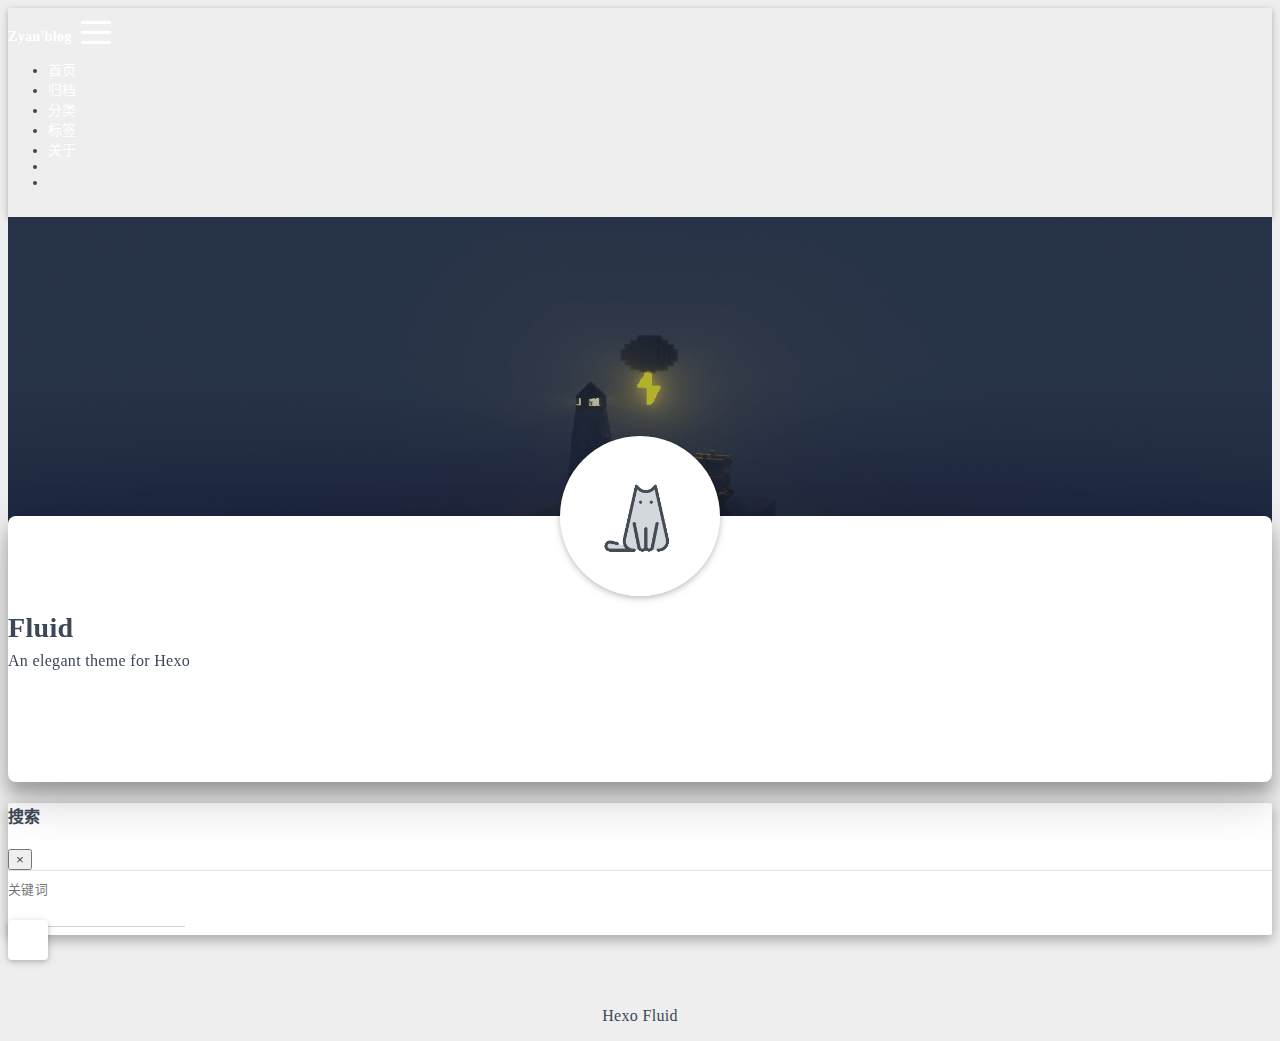
==== commit 3d9b57f2: "Site updated: 2024-08-21 21:12:16" ====
--- a/about/index.html
+++ b/about/index.html
@@ -95,7 +95,7 @@
   <nav id="navbar" class="navbar fixed-top  navbar-expand-lg navbar-dark scrolling-navbar">
   <div class="container">
     <a class="navbar-brand" href="/">
-      <strong>Fluid</strong>
+      <strong>Zyan&#39;blog</strong>
     </a>
 
     <button id="navbar-toggler-btn" class="navbar-toggler" type="button" data-toggle="collapse"
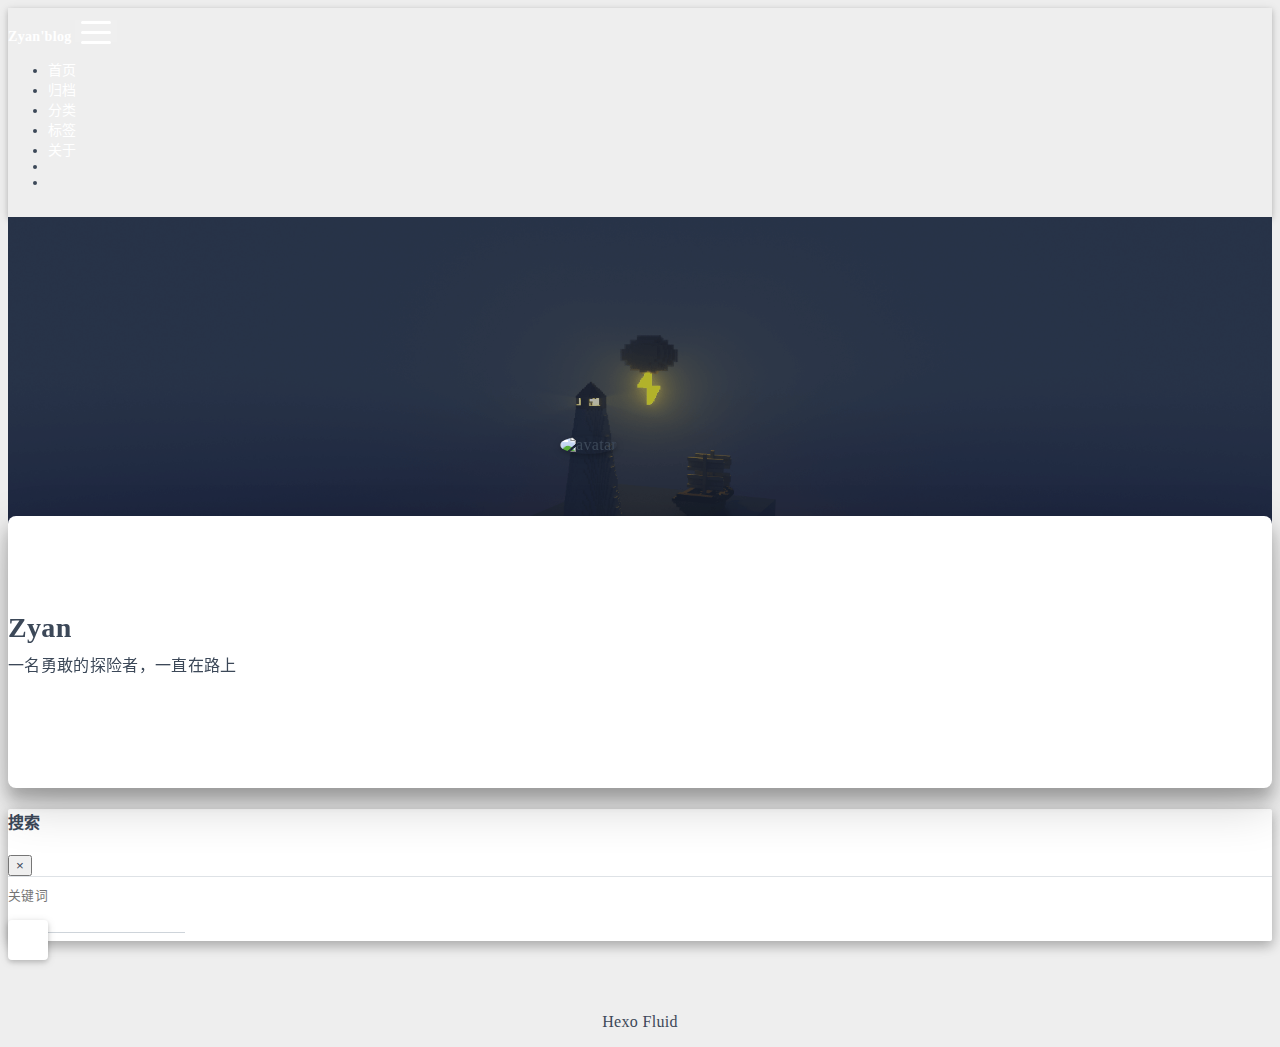
==== commit 3e7baf8b: "Site updated: 2024-08-21 22:34:58" ====
--- a/about/index.html
+++ b/about/index.html
@@ -9,7 +9,7 @@
   <meta charset="UTF-8">
 
   <link rel="apple-touch-icon" sizes="76x76" href="/img/fluid.png">
-  <link rel="icon" href="/img/fluid.png">
+  <link rel="icon" href="/img/lufei.png">
   
 
   <meta name="viewport" content="width=device-width, initial-scale=1.0, maximum-scale=5.0, shrink-to-fit=no">
@@ -65,6 +65,10 @@
 
 
 
+  
+<link rel="stylesheet" href="//at.alicdn.com/t/c/font_4660911_v400uxsa71n.css">
+
+
 
   <script id="fluid-configs">
     var Fluid = window.Fluid || {};
@@ -220,7 +224,7 @@
           >
           
             <div class="about-avatar">
-              <img src="/img/avatar.png" srcset="/img/loading.gif" lazyload class="img-fluid" alt="avatar">
+              <img src="/img/wechat.png" srcset="/img/loading.gif" lazyload class="img-fluid" alt="avatar">
             </div>
           
           <div class="container">
@@ -230,14 +234,14 @@
 
 <div class="text-center">
   <div class="about-info">
-    <div class="about-name">Fluid</div>
-    <div class="about-intro">An elegant theme for Hexo</div>
+    <div class="about-name">Zyan</div>
+    <div class="about-intro">一名勇敢的探险者，一直在路上</div>
     <div class="about-icons">
       
         
         
         
-        <a href=https://github.com class="
+        <a href=https://github.com/haozhenHG class="
            hint--bottom hint--rounded"
            aria-label="GitHub"
            target="_blank"
@@ -249,12 +253,12 @@
         
         
         
-        <a href=https://douban.com class="
+        <a href=https://blog.csdn.net/HG0724 class="
            hint--bottom hint--rounded"
-           aria-label="豆瓣"
+           aria-label="CSDN"
            target="_blank"
         >
-          <i class="iconfont icon-douban-fill" aria-hidden="true"></i>
+          <i class="iconfont icon-csdn1-copy" aria-hidden="true"></i>
           
         </a>
       
@@ -268,7 +272,7 @@
         >
           <i class="iconfont icon-wechat-fill" aria-hidden="true"></i>
           
-            <img class="qr-img" src="/img/favicon.png" srcset="/img/loading.gif" lazyload alt="qrcode" />
+            <img class="qr-img" src="/img/wechat.png" srcset="/img/loading.gif" lazyload alt="qrcode" />
           
         </a>
       
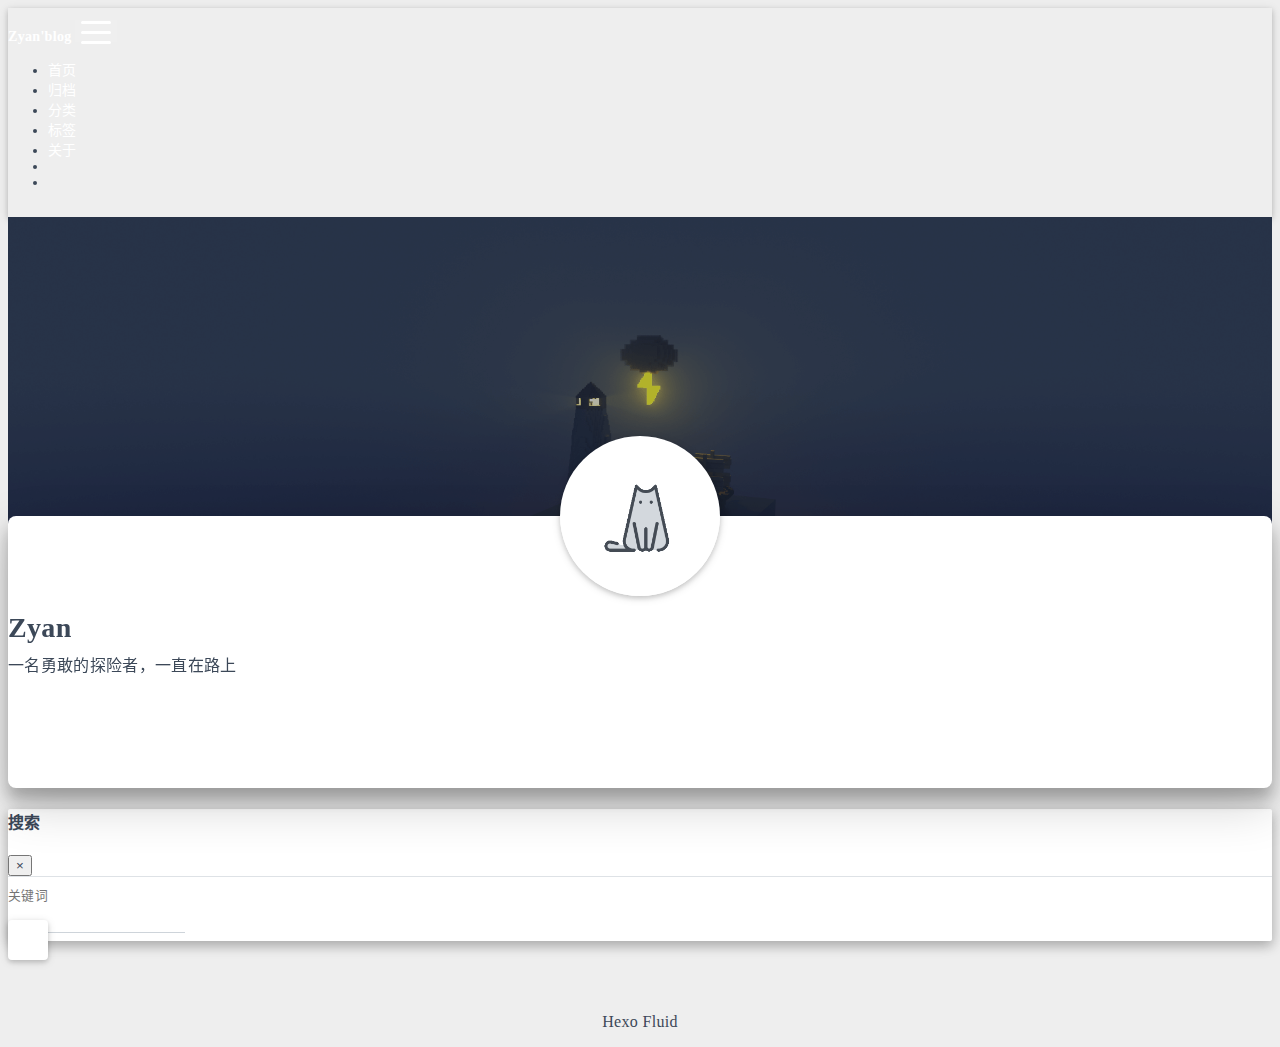
==== commit 92295e28: "Site updated: 2024-08-21 22:39:12" ====
--- a/about/index.html
+++ b/about/index.html
@@ -66,7 +66,7 @@
 
 
   
-<link rel="stylesheet" href="//at.alicdn.com/t/c/font_4660911_v400uxsa71n.css">
+<link rel="stylesheet" href="/css/CSDN/iconfont.css">
 
 
 
@@ -224,7 +224,7 @@
           >
           
             <div class="about-avatar">
-              <img src="/img/wechat.png" srcset="/img/loading.gif" lazyload class="img-fluid" alt="avatar">
+              <img src="/img/avatar.png" srcset="/img/loading.gif" lazyload class="img-fluid" alt="avatar">
             </div>
           
           <div class="container">
